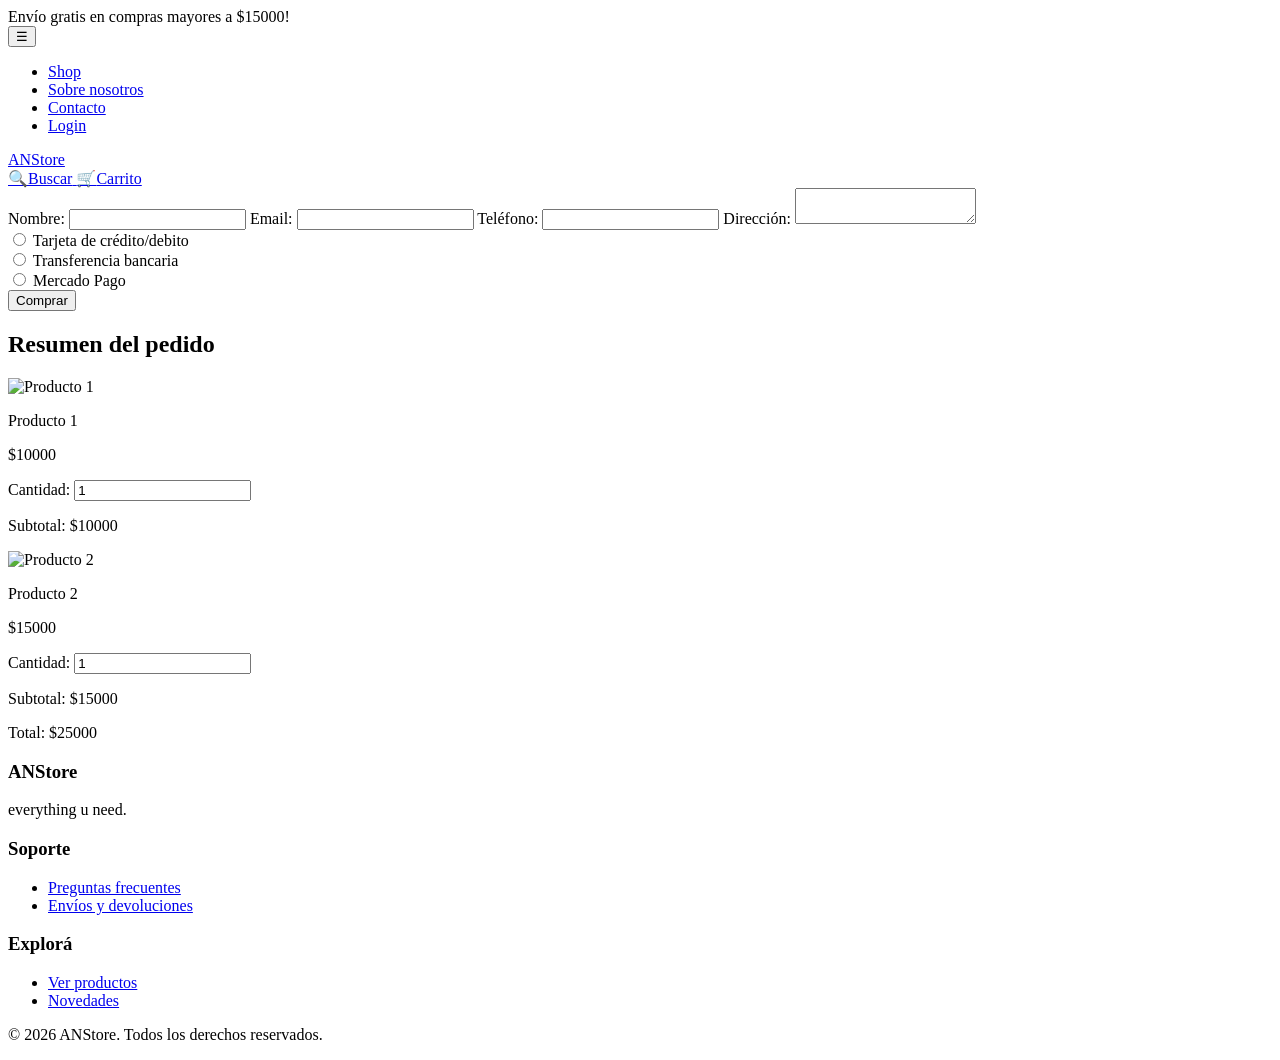
==== comprar.html @ 12011115 "AA 13 - ejercicios JS - Bloque 1" ====
<!DOCTYPE html>
<html lang="es">
<head>
    <meta charset="UTF-8">
    <meta name="viewport" content="width=device-width, initial-scale=1.0">
    <title>ANStore</title>
    <link rel="preconnect" href="https://fonts.googleapis.com">
    <link rel="preconnect" href="https://fonts.gstatic.com" crossorigin>
    <link href="https://fonts.googleapis.com/css2?family=Outfit:wght@400;500;600;700;800&display=swap" rel="stylesheet">
    <link rel="stylesheet" href="css/style.css">
</head>
<body>

    <header>
        <!-- barra de anuncio: quedó igual, estaba bien -->
        <div class="anuncio">Envío gratis en compras mayores a $15000!</div>

        <!-- contenedor de la barra principal, para poder alinear las 3 partes con CSS después -->
        <div class="header-principal">
            <button class="menu-toggle" id="menuToggle" aria-label="Abrir menú">☰</button>

            <nav>
                <ul>
                    <li><a href="listado_box.html">Shop</a></li>
                    <li><a href="#">Sobre nosotros</a></li>
                    <li><a href="#">Contacto</a></li>
                    <li><a href="#">Login</a></li>
                </ul>
            </nav>

            <a href="index.html" class="logo">ANStore</a>

            <div class="header-acciones">
                <a href="#" class="accion-icono" aria-label="Buscar">
                    <span class="icono">🔍</span><span class="texto-nav">Buscar</span>
                </a>
                <a href="comprar.html" class="accion-icono" aria-label="Carrito">
                    <span class="icono">🛒</span><span class="texto-nav">Carrito</span>
                </a>
            </div>
        </div>
    </header>

    <main>

        <section class="comprar">
            <form>
                <label for="nombre">Nombre:</label>
                <input type="text" id="nombre" name="nombre" required>

                <label for="email">Email:</label>
                <input type="email" id="email" name="email" required>

                <label for="telefono">Teléfono:</label>
                <input type="tel" id="telefono" name="telefono" required>

                <label for="direccion">Dirección:</label>
                <textarea id="direccion" name="direccion" required></textarea>

                <div class="metodo-pago-item">
                <input type="radio" id="tarjeta" name="metodoPago" value="tarjeta" required>
                <label for="tarjeta">Tarjeta de crédito/debito</label>
                </div>

                <div class="metodo-pago-item">
                <input type="radio" id="transferencia" name="metodoPago" value="transferencia" required>
                <label for="transferencia">Transferencia bancaria</label>
                </div>

                <div class="metodo-pago-item">
                <input type="radio" id="mercadopago" name="metodoPago" value="mercadopago" required>
                <label for="mercadopago">Mercado Pago</label>
                </div>

                <button type="submit">Comprar</button>
            </form>

            <aside class="resumen-pedido">
                <h2>Resumen del pedido</h2>

                <div class="resumen-item">
                    <img src="https://placehold.co/80x80/1A1A1A/F5D033?text=P1" alt="Producto 1">
                    <div class="resumen-item-info">
                        <p>Producto 1</p>
                        <p class="precio">$10000</p>
                        <label>Cantidad: <input type="number" id="cantidad1" class="input-cantidad" value="1" min="1"></label>
                        <p id="subtotal1">Subtotal: $10000</p>
                    </div>
                </div>

                <div class="resumen-item">
                    <img src="https://placehold.co/80x80/1A1A1A/F5D033?text=P2" alt="Producto 2">
                    <div class="resumen-item-info">
                        <p>Producto 2</p>
                        <p class="precio">$15000</p>
                        <label>Cantidad: <input type="number" id ="cantidad2" class="input-cantidad" value="1" min="1"></label>
                        <p id="subtotal2">Subtotal: $15000</p>
                    </div>
                </div>

                <p class="resumen-total">Total: $25000</p>
            </aside>
        </section>

    </main>        

    <footer>
        <div class="footer-info">
            <h3>ANStore</h3>
            <p>everything u need.</p>
        </div>

        <div class="footer-columna">
            <h3>Soporte</h3>
            <ul>
                <li><a href="#">Preguntas frecuentes</a></li>
                <li><a href="#">Envíos y devoluciones</a></li>
            </ul>
        </div>

        <div class="footer-columna">
            <h3>Explorá</h3>
            <ul>
                <li><a href="#">Ver productos</a></li>
                <li><a href="#">Novedades</a></li>
            </ul>
        </div>

        <p class="footer-copyright">&copy; 2026 ANStore. Todos los derechos reservados.</p>
    </footer>

    <script src="js/script.js"></script>
    <script>
        let inputProd1 = document.getElementById("cantidad1");
        let textoSubtotal1 = document.getElementById("subtotal1");

        let inputProd2 = document.getElementById("cantidad2");
        let textoSubtotal2 = document.getElementById("subtotal2");

        inputProd1.addEventListener("input", function() {
        let cantidad = inputProd1.value; // Agarramos el número que el usuario escribió
        let precio = 10000; // El precio fijo de este producto
        
        let nuevoSubtotal = cantidad * precio; // Hacemos la matemática
        
        // Lo mostramos en la pantalla modificando el texto
        textoSubtotal1.innerText = "Subtotal: $" + nuevoSubtotal; 

        inputProd2.addEventListener("input", function() {
        let cantidad = inputProd2.value; // Agarramos el número que el usuario escribió
        let precio = 15000; // El precio fijo de este producto
        
        let nuevoSubtotal = cantidad * precio; // Hacemos la matemática
        
        // Lo mostramos en la pantalla modificando el texto
        textoSubtotal2.innerText = "Subtotal: $" + nuevoSubtotal; 
});
});
    </script>

</body>
</html>
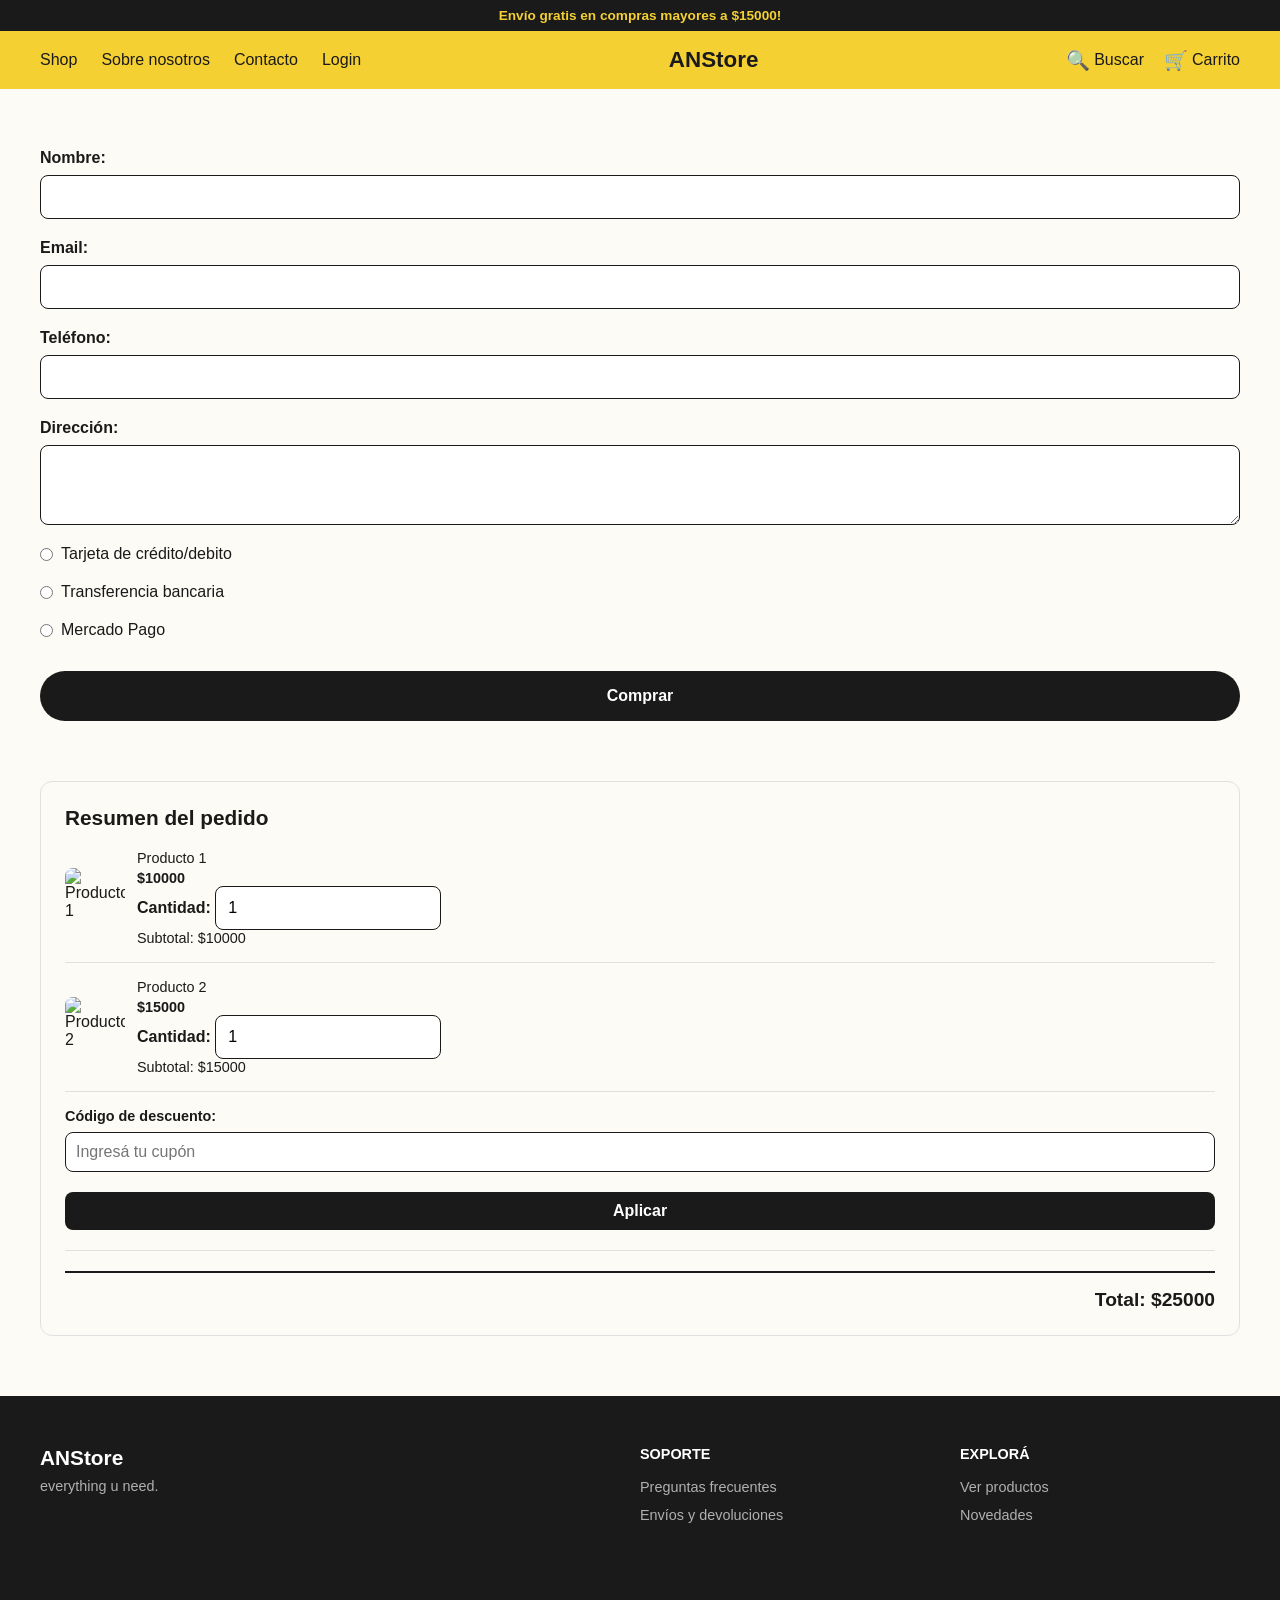
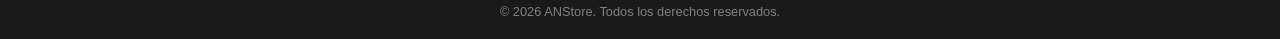
==== commit b013508b: "Agrega validación de cupón y cálculo de subtotales con JS" ====
--- a/comprar.html
+++ b/comprar.html
@@ -98,6 +98,14 @@
                     </div>
                 </div>
 
+                <div class="cupon">
+                    <label for="codigoCupon">Código de descuento:</label>
+                    <input type="text" id="codigoCupon" placeholder="Ingresá tu cupón">
+                    <button id="btnValidarCupon" type="button">Aplicar</button>
+                    <p id="mensajeCupon"></p>
+                </div>
+
+
                 <p class="resumen-total">Total: $25000</p>
             </aside>
         </section>
@@ -138,24 +146,39 @@
         let textoSubtotal2 = document.getElementById("subtotal2");
 
         inputProd1.addEventListener("input", function() {
-        let cantidad = inputProd1.value; // Agarramos el número que el usuario escribió
-        let precio = 10000; // El precio fijo de este producto
-        
-        let nuevoSubtotal = cantidad * precio; // Hacemos la matemática
-        
-        // Lo mostramos en la pantalla modificando el texto
-        textoSubtotal1.innerText = "Subtotal: $" + nuevoSubtotal; 
+            let cantidad = inputProd1.value;
+            let precio = 10000;
+            let nuevoSubtotal = cantidad * precio;
+            textoSubtotal1.innerText = "Subtotal: $" + nuevoSubtotal;
+        });
 
         inputProd2.addEventListener("input", function() {
-        let cantidad = inputProd2.value; // Agarramos el número que el usuario escribió
-        let precio = 15000; // El precio fijo de este producto
-        
-        let nuevoSubtotal = cantidad * precio; // Hacemos la matemática
-        
-        // Lo mostramos en la pantalla modificando el texto
-        textoSubtotal2.innerText = "Subtotal: $" + nuevoSubtotal; 
-});
-});
+            let cantidad = inputProd2.value;
+            let precio = 15000;
+            let nuevoSubtotal = cantidad * precio;
+            textoSubtotal2.innerText = "Subtotal: $" + nuevoSubtotal;
+        });
+
+        const btnValidarCupon = document.getElementById('btnValidarCupon');
+        const inputCupon = document.getElementById('codigoCupon');
+        const mensajeCupon = document.getElementById('mensajeCupon');
+
+        function validarCupon() {
+            const codigo = inputCupon.value.trim().toUpperCase();
+
+            if (codigo === "") {
+                mensajeCupon.innerText = "Por favor, ingrese un código";
+                mensajeCupon.className = "mensaje-error";
+            } else if (codigo === "UCP10") {
+                mensajeCupon.innerText = "¡Cupón aplicado! Tenés un 10% de descuento";
+                mensajeCupon.className = "mensaje-exito";
+            } else {
+                mensajeCupon.innerText = "Código inválido o vencido";
+                mensajeCupon.className = "mensaje-error";
+            }
+        }
+
+        btnValidarCupon.addEventListener('click', validarCupon);
     </script>
 
 </body>
--- a/css/style.css
+++ b/css/style.css
@@ -0,0 +1,625 @@
+/* ===== RESET BASICO ===== */
+* {
+    margin: 0;
+    padding: 0;
+    box-sizing: border-box;
+}
+
+/* ===== VARIABLES DE COLOR Y FUENTE ===== */
+:root {
+    --color-acento: #F5D033;
+    --color-negro: #1A1A1A;
+    --color-crema: #FDFBF5;
+    --color-blanco: #FFFFFF;
+    --fuente-principal: 'Outfit', sans-serif;
+}
+
+/* ===== ESTILOS BASE ===== */
+body {
+    font-family: var(--fuente-principal);
+    color: var(--color-negro);
+    background-color: var(--color-crema);
+}
+
+/* ===== HEADER ===== */
+.anuncio {
+    background-color: var(--color-negro);
+    color: var(--color-acento);
+    text-align: center;
+    padding: 8px 0;
+    font-size: 0.85rem;
+    font-weight: 600;
+}
+
+.header-principal {
+    display: flex;
+    justify-content: space-between;
+    align-items: center;
+    background-color: var(--color-acento);
+    padding: 16px 40px;
+}
+
+nav ul {
+    display: flex;
+    gap: 24px;
+    list-style: none;
+}
+
+nav a {
+    text-decoration: none;
+    color: var(--color-negro);
+    font-weight: 500;
+}
+
+.logo {
+    font-size: 1.4rem;
+    font-weight: 800;
+    text-decoration: none;
+    color: var(--color-negro);
+}
+
+.header-acciones {
+    display: flex;
+    gap: 20px;
+}
+
+.accion-icono {
+    display: flex;
+    align-items: center;
+    text-decoration: none;
+    color: var(--color-negro);
+    font-size: 1.2rem;
+}
+
+.texto-nav {
+    margin-left: 4px;
+    font-size: 1rem;
+    font-weight: 500;
+}
+
+/* ===== HERO ===== */
+.hero {
+    display: flex;
+    align-items: center;
+    gap: 60px;
+    padding: 60px 40px;
+}
+
+.hero-texto {
+    flex: 1;
+}
+
+.hero-imagen {
+    flex: 1;
+}
+
+.hero-imagen img {
+    width: 100%;
+    border-radius: 12px;
+    display: block;
+}
+
+.hero-etiqueta {
+    display: inline-block;
+    background-color: var(--color-negro);
+    color: var(--color-acento);
+    padding: 6px 14px;
+    border-radius: 20px;
+    font-size: 0.8rem;
+    font-weight: 600;
+    margin-bottom: 16px;
+}
+
+.hero-texto h1 {
+    font-size: 3rem;
+    font-weight: 800;
+    line-height: 1.1;
+    margin-bottom: 16px;
+}
+
+.hero-texto p {
+    font-size: 1.1rem;
+    margin-bottom: 24px;
+}
+
+.btn {
+    display: inline-block;
+    background-color: var(--color-negro);
+    color: var(--color-blanco);
+    text-decoration: none;
+    padding: 14px 28px;
+    border-radius: 30px;
+    font-weight: 600;
+}
+
+/* ===== PRODUCTOS DESTACADOS ===== */
+.productos-destacados {
+    padding: 60px 40px;
+}
+
+.productos-destacados h2 {
+    font-size: 2rem;
+    font-weight: 800;
+    margin-bottom: 32px;
+}
+
+.productos-grid {
+    display: grid;
+    grid-template-columns: repeat(4, 1fr);
+    gap: 32px;
+}
+
+.producto {
+    text-align: center;
+}
+
+.producto img {
+    width: 100%;
+    border-radius: 12px;
+    display: block;
+    margin-bottom: 16px;
+}
+
+.producto h3 {
+    font-size: 1.1rem;
+    font-weight: 600;
+    margin-bottom: 8px;
+}
+
+.producto .precio {
+    font-weight: 700;
+    margin-bottom: 12px;
+}
+
+/* ===== FOOTER ===== */
+footer {
+    display: flex;
+    justify-content: space-between;
+    background-color: var(--color-negro);
+    color: var(--color-blanco);
+    padding: 50px 40px 20px;
+    flex-wrap: wrap;
+    gap: 40px;
+}
+
+.footer-info {
+    flex: 2;
+}
+
+.footer-info h3 {
+    font-size: 1.3rem;
+    font-weight: 800;
+    margin-bottom: 8px;
+}
+
+.footer-info p {
+    color: #B0B0B0;
+    font-size: 0.9rem;
+}
+
+.footer-columna {
+    flex: 1;
+}
+
+.footer-columna h3 {
+    font-size: 0.9rem;
+    font-weight: 700;
+    text-transform: uppercase;
+    margin-bottom: 16px;
+}
+
+.footer-columna ul {
+    list-style: none;
+}
+
+.footer-columna li {
+    margin-bottom: 10px;
+}
+
+.footer-columna a {
+    color: #B0B0B0;
+    text-decoration: none;
+    font-size: 0.9rem;
+}
+
+.footer-copyright {
+    width: 100%;
+    text-align: center;
+    padding-top: 30px;
+    font-size: 0.8rem;
+    color: #808080;
+}
+
+/* ===== LISTADO TABLA ===== */
+.listado-tabla {
+    padding: 60px 40px;
+}
+
+.listado-tabla h1 {
+    font-size: 2.2rem;
+    font-weight: 800;
+    margin-bottom: 8px;
+}
+
+.listado-tabla > p {
+    margin-bottom: 32px;
+    color: #555;
+}
+
+table {
+    width: 100%;
+    border-collapse: collapse;
+}
+
+thead {
+    background-color: var(--color-negro);
+    color: var(--color-blanco);
+}
+
+th, td {
+    text-align: left;
+    padding: 16px;
+}
+
+tbody tr {
+    border-bottom: 1px solid #E0E0E0;
+}
+
+.tabla-scroll {
+    overflow-x: auto;
+}
+
+/* ===== LISTADO BOX ===== */
+.listado-box {
+    padding: 60px 40px;
+}
+
+.listado-box h1 {
+    font-size: 2.2rem;
+    font-weight: 800;
+    margin-bottom: 8px;
+}
+
+.listado-box > p {
+    margin-bottom: 32px;
+    color: #555;
+}
+
+.subtitulo {
+    color: #555;
+}
+
+/* ===== SELECTOR DE VISTA ===== */
+.listado-header {
+    display: flex;
+    justify-content: space-between;
+    align-items: flex-start;
+    margin-bottom: 32px;
+}
+
+.vista-selector {
+    display: flex;
+    gap: 8px;
+}
+
+.vista-btn {
+    display: flex;
+    align-items: center;
+    justify-content: center;
+    width: 44px;
+    height: 44px;
+    border: 1px solid var(--color-negro);
+    border-radius: 8px;
+    text-decoration: none;
+    color: var(--color-negro);
+    font-size: 1.2rem;
+}
+
+.vista-btn.activo {
+    background-color: var(--color-negro);
+    color: var(--color-acento);
+}
+
+/* ===== PRODUCTO DETALLE ===== */
+.producto-detalle {
+    display: flex;
+    gap: 60px;
+    padding: 60px 40px;
+}
+
+.producto-imagen {
+    flex: 1;
+}
+
+.producto-imagen img {
+    width: 100%;
+    border-radius: 12px;
+    display: block;
+}
+
+.producto-info {
+    flex: 1;
+}
+
+.producto-info h1 {
+    font-size: 2.2rem;
+    font-weight: 800;
+    margin-bottom: 12px;
+}
+
+.producto-info .precio {
+    font-size: 1.4rem;
+    margin-bottom: 20px;
+}
+
+.producto-info .descripcion {
+    color: #555;
+    margin-bottom: 24px;
+    line-height: 1.6;
+}
+
+.producto-info label {
+    display: block;
+    font-weight: 600;
+    margin-bottom: 8px;
+}
+
+.producto-info input {
+    width: 80px;
+    padding: 10px;
+    border: 1px solid var(--color-negro);
+    border-radius: 8px;
+    font-family: var(--fuente-principal);
+    font-size: 1rem;
+    margin-bottom: 24px;
+}
+
+/* ===== COMPRAR ===== */
+.comprar {
+    display: flex;
+    gap: 60px;
+    padding: 60px 40px;
+    align-items: flex-start;
+}
+
+.comprar form {
+    flex: 2;
+    display: flex;
+    flex-direction: column;
+    gap: 20px;
+}
+
+.resumen-pedido {
+    flex: 1;
+    background-color: var(--color-crema);
+    border: 1px solid #E0E0E0;
+    border-radius: 12px;
+    padding: 24px;
+}
+
+.comprar label {
+    font-weight: 600;
+    margin-bottom: -12px;
+}
+
+.metodo-pago-item label {
+    margin-bottom: 0;
+    font-weight: 500;
+}
+
+.comprar input,
+.comprar textarea {
+    padding: 12px;
+    border: 1px solid var(--color-negro);
+    border-radius: 8px;
+    font-family: var(--fuente-principal);
+    font-size: 1rem;
+}
+
+.comprar textarea {
+    resize: vertical;
+    min-height: 80px;
+}
+
+.metodo-pago-item {
+    display: flex;
+    align-items: center;
+    gap: 8px;
+}
+
+.comprar button {
+    background-color: var(--color-negro);
+    color: var(--color-blanco);
+    border: none;
+    padding: 16px;
+    border-radius: 30px;
+    font-weight: 600;
+    font-size: 1rem;
+    font-family: var(--fuente-principal);
+    cursor: pointer;
+    margin-top: 12px;
+}
+
+.resumen-pedido h2 {
+    font-size: 1.3rem;
+    font-weight: 800;
+    margin-bottom: 20px;
+}
+
+.resumen-item {
+    display: flex;
+    gap: 12px;
+    align-items: center;
+    margin-bottom: 16px;
+    padding-bottom: 16px;
+    border-bottom: 1px solid #E0E0E0;
+}
+
+.resumen-item img {
+    width: 60px;
+    height: 60px;
+    border-radius: 8px;
+    object-fit: cover;
+}
+
+.resumen-item-info p {
+    font-size: 0.9rem;
+}
+
+.resumen-item-info .precio {
+    font-weight: 700;
+    margin-top: 4px;
+}
+
+/* ===== CUPON ===== */
+.cupon {
+    margin-bottom: 20px;
+    padding-bottom: 20px;
+    border-bottom: 1px solid #E0E0E0;
+}
+
+.cupon label {
+    display: block;
+    font-weight: 600;
+    margin-bottom: 8px;
+    font-size: 0.9rem;
+}
+
+.cupon input {
+    width: 100%;
+    padding: 10px;
+    border: 1px solid var(--color-negro);
+    border-radius: 8px;
+    font-family: var(--fuente-principal);
+    margin-bottom: 8px;
+}
+
+.cupon button {
+    width: 100%;
+    background-color: var(--color-negro);
+    color: var(--color-blanco);
+    border: none;
+    padding: 10px;
+    border-radius: 8px;
+    font-weight: 600;
+    cursor: pointer;
+    font-family: var(--fuente-principal);
+}
+
+.mensaje-error {
+    color: #C0392B;
+    font-weight: 600;
+    margin-top: 8px;
+    font-size: 0.9rem;
+}
+
+.mensaje-exito {
+    color: #1E8449;
+    font-weight: 600;
+    margin-top: 8px;
+    font-size: 0.9rem;
+}
+
+.resumen-total {
+    font-size: 1.2rem;
+    font-weight: 800;
+    margin-top: 20px;
+    padding-top: 16px;
+    border-top: 2px solid var(--color-negro);
+    text-align: right;
+}
+
+.menu-toggle {
+    display: none;
+    background: none;
+    border: none;
+    font-size: 1.8rem;
+    cursor: pointer;
+    color: var(--color-negro);
+}
+
+.comprar {
+    flex-wrap: wrap;
+}
+
+.comprar form,
+.resumen-pedido {
+    flex: 1 1 100%;
+}
+
+/* ===== FILTROS ===== */
+.filtros {
+    display: flex;
+    gap: 12px;
+    flex-wrap: wrap;
+    margin-bottom: 32px;
+}
+
+.filtro-btn {
+    background: none;
+    border: 1px solid var(--color-negro);
+    border-radius: 30px;
+    padding: 10px 20px;
+    font-family: var(--fuente-principal);
+    font-size: 0.9rem;
+    font-weight: 500;
+    cursor: pointer;
+    color: var(--color-negro);
+}
+
+.filtro-btn.activo {
+    background-color: var(--color-negro);
+    color: var(--color-acento);
+}
+
+/* ===== RESPONSIVE ===== */
+@media (max-width: 768px) {
+    .menu-toggle {
+        display: block;
+    }
+
+    .header-principal {
+        flex-wrap: wrap;
+        position: relative;
+    }
+
+    .header-principal nav {
+        display: none;
+        width: 100%;
+        order: 4;
+    }
+
+    .header-principal.menu-abierto nav {
+        display: block;
+    }
+
+    .header-principal.menu-abierto nav ul {
+        flex-direction: column;
+        gap: 16px;
+        padding: 20px 0;
+    }
+
+    .texto-nav {
+        display: none;
+    }
+
+    .productos-grid {
+        grid-template-columns: repeat(2, 1fr);
+    }
+
+    .producto-detalle {
+    flex-wrap: wrap;
+    }
+
+    .producto-imagen,
+    .producto-info {
+        flex: 1 1 100%;
+    }
+}
+
+@media (max-width: 480px) {
+    .productos-grid {
+        grid-template-columns: 1fr;
+    }
+}
+
